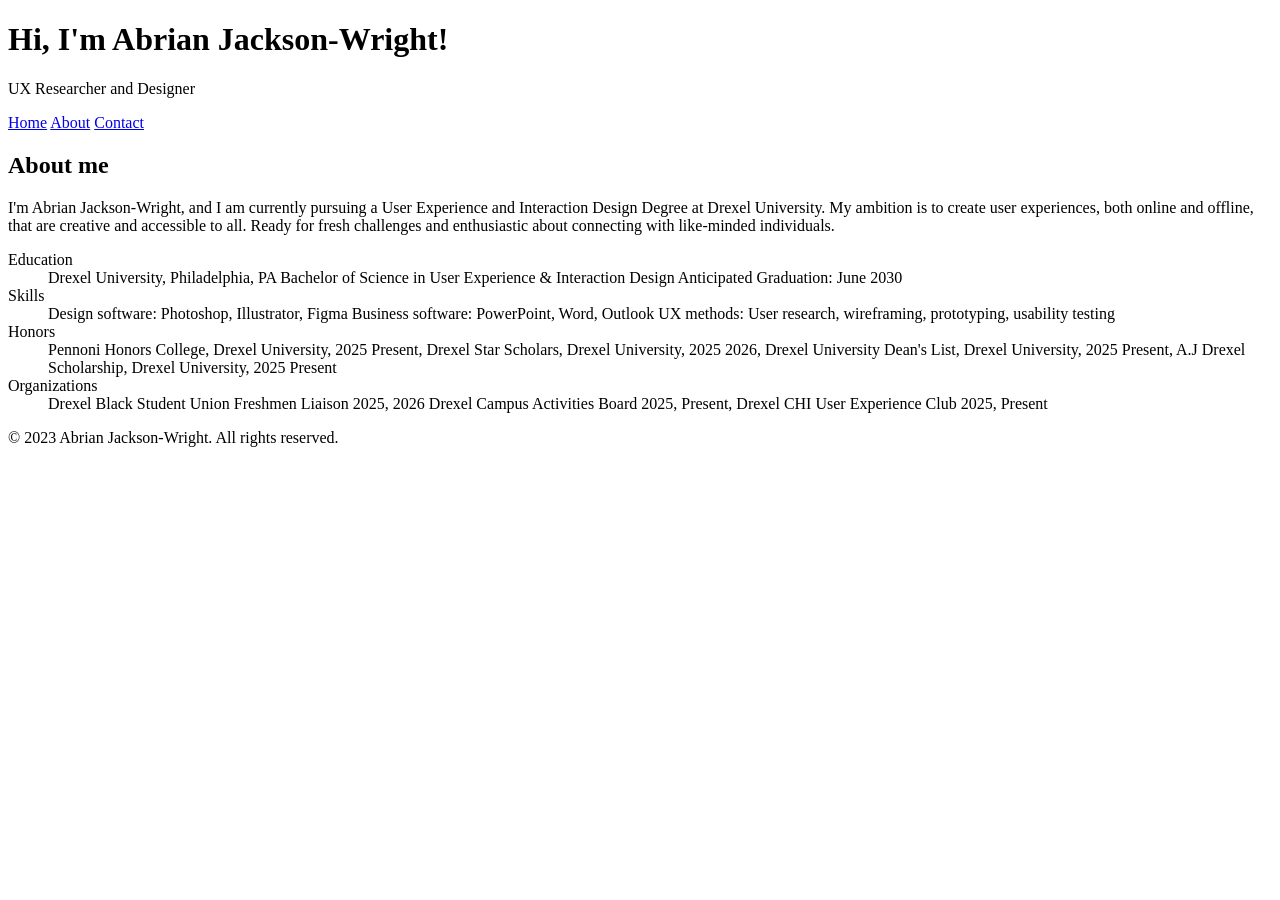
==== about.html @ bc670078 "added about me and home info with my project" ====
<!DOCTYPE html>
<html lang="en">
<head>
    <meta charset="UTF-8">
    <meta name="viewport" content="width=device-width, initial-scale=1.0">
    <title>Abrian Jackson-Wright Portfolio</title>
</head>
<body>
<header>
    <h1>Hi, I'm Abrian Jackson-Wright!</h1>
    <p>UX Researcher and Designer</p>
</header>

<nav aria-label="Primary">
<a href="#home">Home</a>
<a href="#about">About</a>
<a href="#contact">Contact</a>
</nav>

<main>
<h2>About me</h2>
<p>I'm Abrian Jackson-Wright, and I am currently pursuing a User Experience and Interaction Design Degree at Drexel University. 
    My ambition is to create user experiences, both online and offline, that are creative and accessible to all. Ready for fresh challenges and enthusiastic about connecting with like-minded individuals.
</p>
<dl>
    <dt>Education</dt>
    <dd>Drexel University, Philadelphia, PA
Bachelor of Science in User Experience & Interaction Design
Anticipated Graduation: June 2030</dd>
    <dt>Skills</dt>
    <dd>Design software: Photoshop, Illustrator, Figma
Business software: PowerPoint, Word, Outlook
UX methods: User research, wireframing, prototyping, usability testing</dd>
    <dt>Honors</dt>
    <dd>Pennoni Honors College, Drexel University, 2025 Present, Drexel Star Scholars, Drexel University, 2025 2026, Drexel University
Dean's List, Drexel University, 2025 Present, A.J Drexel Scholarship, Drexel University, 2025 Present</dd>
    <dt>Organizations</dt>
    <dd>Drexel Black Student Union Freshmen Liaison 2025, 2026 Drexel Campus Activities Board 2025, Present, Drexel CHI User
Experience Club 2025, Present</dd>
</dl>
</main>
<footer>
    <p>&copy; 2023 Abrian Jackson-Wright. All rights reserved.</p>
</footer>

</body>
</html>
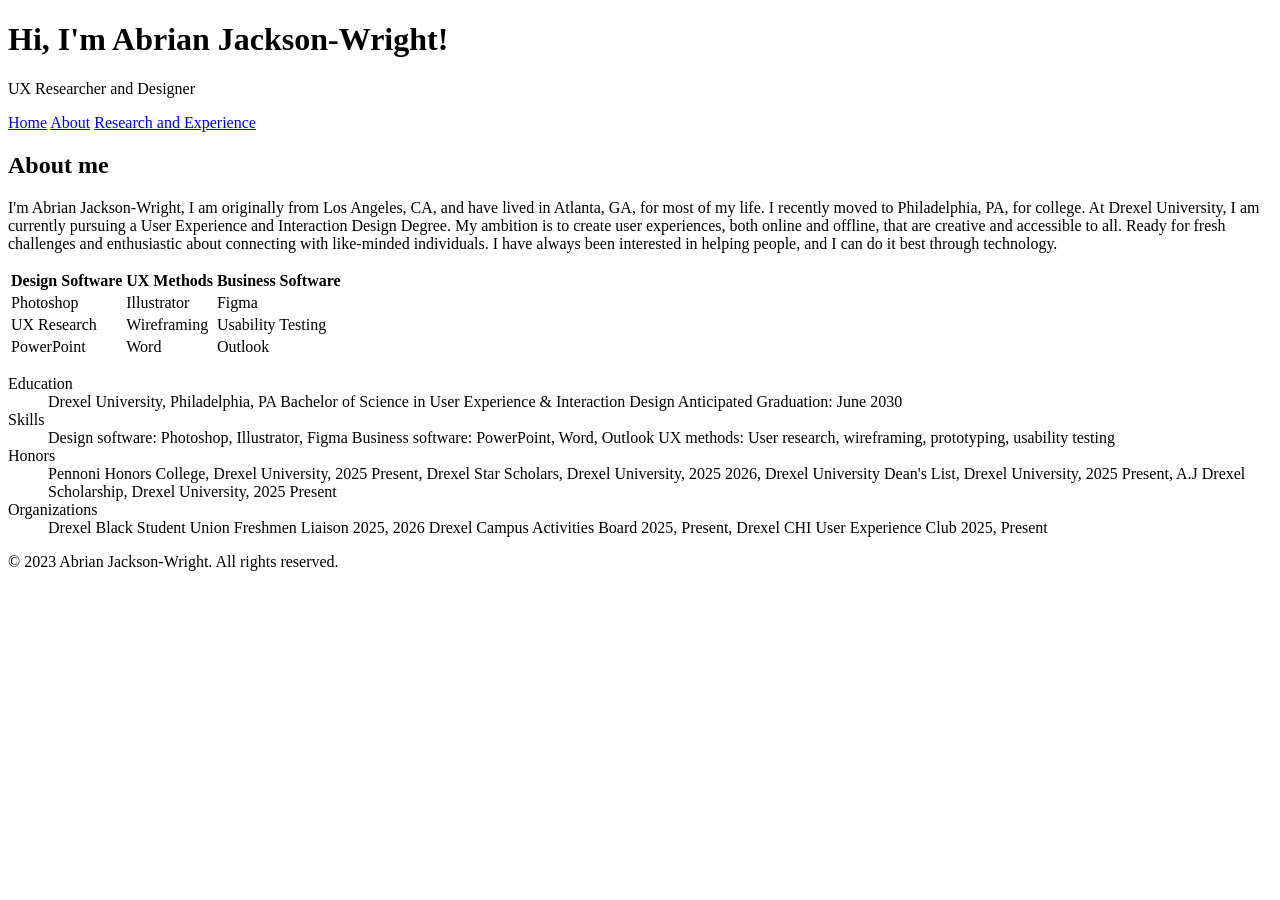
==== commit 642af1d5: "added pages" ====
--- a/about.html
+++ b/about.html
@@ -12,16 +12,38 @@
 </header>
 
 <nav aria-label="Primary">
-<a href="#home">Home</a>
-<a href="#about">About</a>
-<a href="#contact">Contact</a>
+<a href="index.html">Home</a>
+<a href="about.html">About</a>
+<a href="research.html">Research and Experience</a>
 </nav>
 
 <main>
 <h2>About me</h2>
-<p>I'm Abrian Jackson-Wright, and I am currently pursuing a User Experience and Interaction Design Degree at Drexel University. 
-    My ambition is to create user experiences, both online and offline, that are creative and accessible to all. Ready for fresh challenges and enthusiastic about connecting with like-minded individuals.
+<p>I'm Abrian Jackson-Wright, I am originally from Los Angeles, CA, and have lived in Atlanta, GA, for most of my life. I recently moved to Philadelphia, PA, for college. At Drexel University, I am currently pursuing a User Experience and Interaction Design Degree. 
+    My ambition is to create user experiences, both online and offline, that are creative and accessible to all. Ready for fresh challenges and enthusiastic about connecting with like-minded individuals. I have always been interested in helping people, and I can do it best through technology. 
 </p>
+<table>  
+    <tr>
+    <th>Design Software</th>
+    <th>UX Methods</th>
+    <th>Business Software</th>
+  </tr>
+  <tr>
+    <td>Photoshop</td>
+    <td>Illustrator</td>
+    <td>Figma</td>
+  </tr>
+  <tr>
+    <td>UX Research</td>
+    <td>Wireframing</td>
+    <td>Usability Testing</td>
+  </tr>
+  <tr>
+    <td>PowerPoint</td>
+    <td>Word</td>
+    <td>Outlook</td>
+  </tr>
+</table>
 <dl>
     <dt>Education</dt>
     <dd>Drexel University, Philadelphia, PA
@@ -38,10 +60,11 @@
     <dd>Drexel Black Student Union Freshmen Liaison 2025, 2026 Drexel Campus Activities Board 2025, Present, Drexel CHI User
 Experience Club 2025, Present</dd>
 </dl>
+
 </main>
 <footer>
     <p>&copy; 2023 Abrian Jackson-Wright. All rights reserved.</p>
 </footer>
 
 </body>
-</html>+</html>
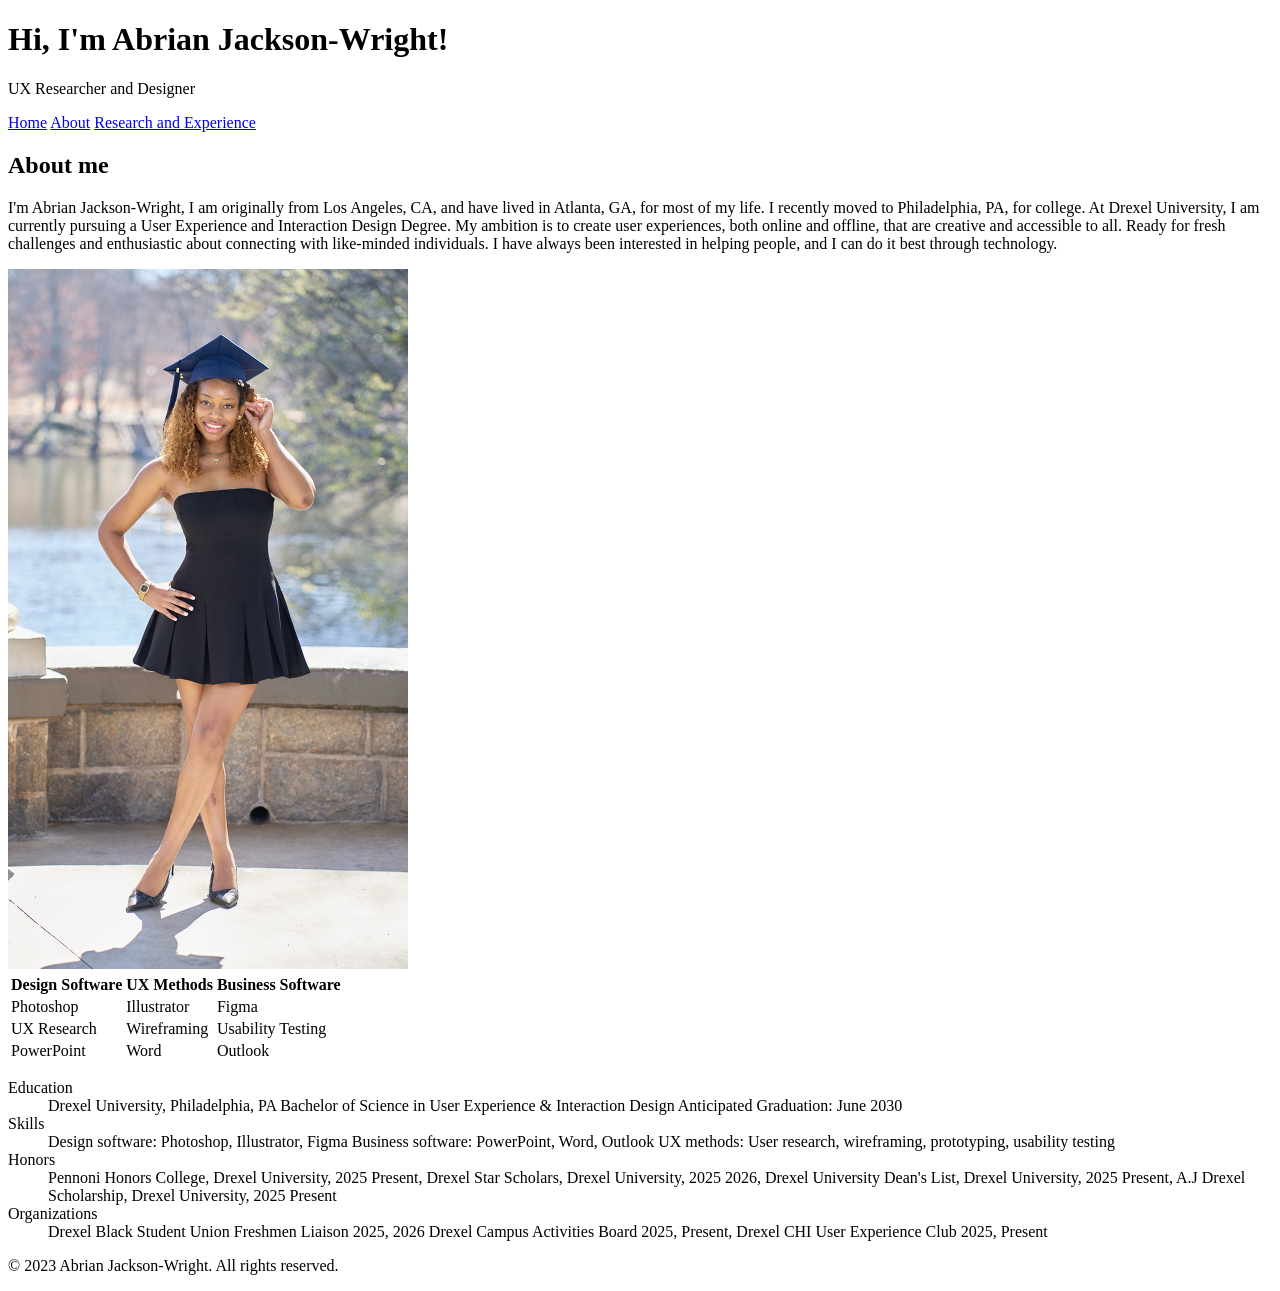
==== commit cf68e1ac: "added image" ====
--- a/about.html
+++ b/about.html
@@ -22,6 +22,7 @@
 <p>I'm Abrian Jackson-Wright, I am originally from Los Angeles, CA, and have lived in Atlanta, GA, for most of my life. I recently moved to Philadelphia, PA, for college. At Drexel University, I am currently pursuing a User Experience and Interaction Design Degree. 
     My ambition is to create user experiences, both online and offline, that are creative and accessible to all. Ready for fresh challenges and enthusiastic about connecting with like-minded individuals. I have always been interested in helping people, and I can do it best through technology. 
 </p>
+<img src="Images/Grad.png" alt="Graduation Picture" width="400" height="700">
 <table>  
     <tr>
     <th>Design Software</th>
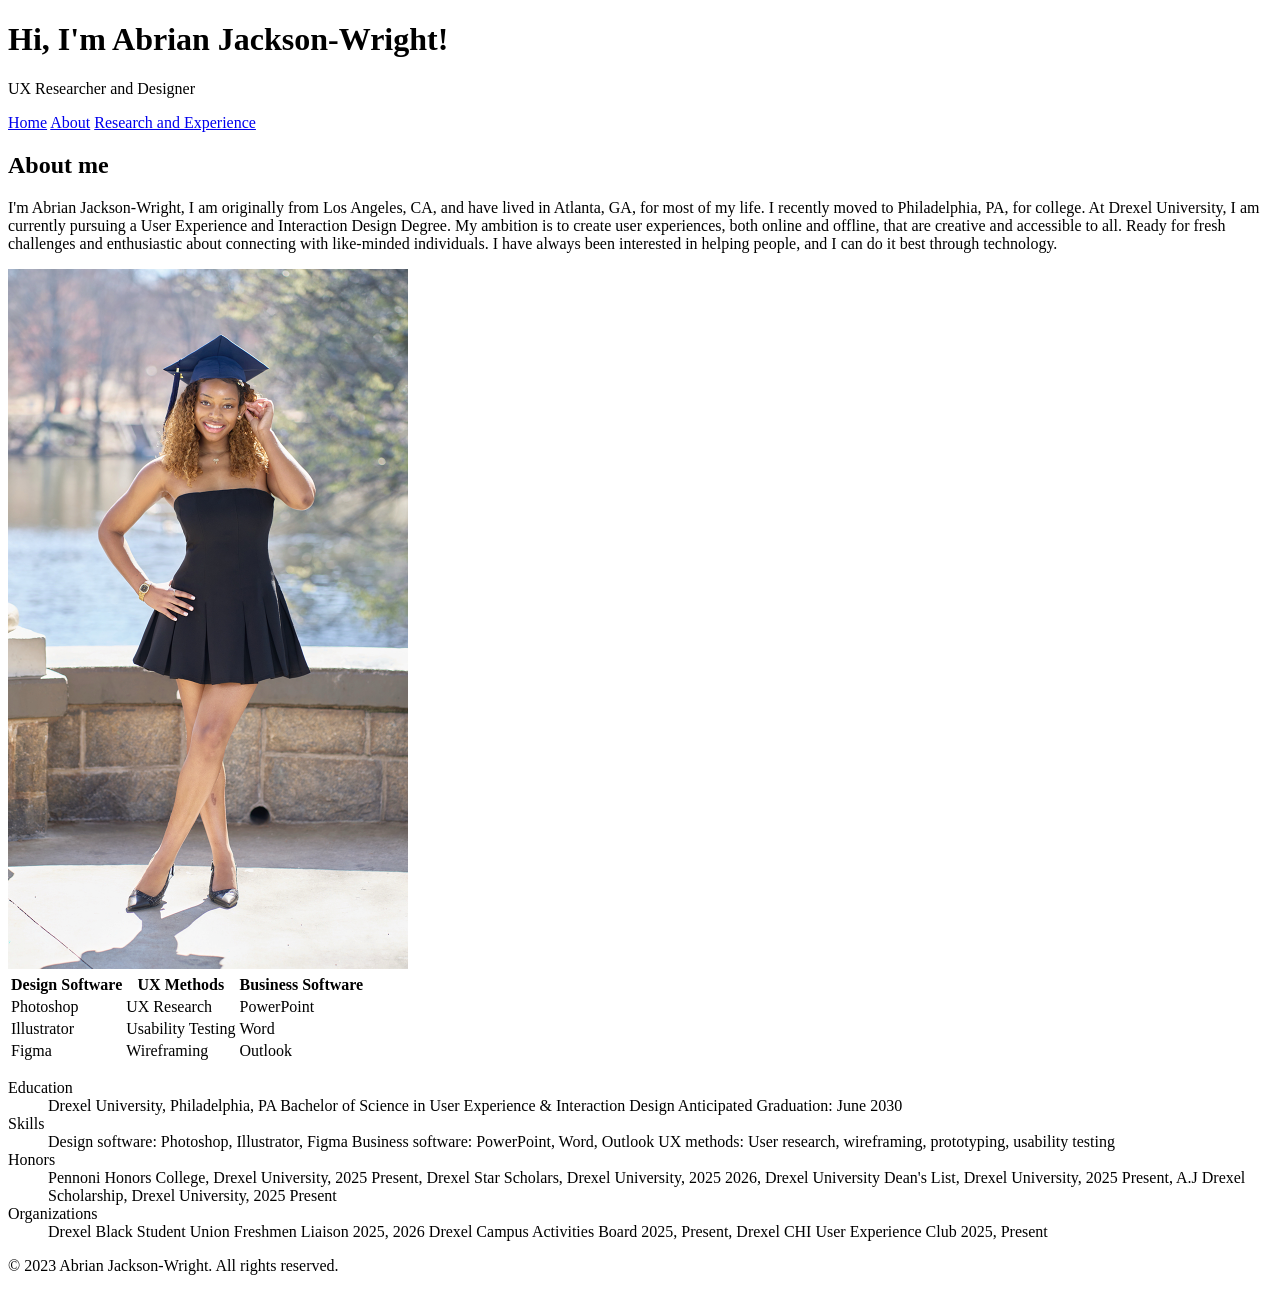
==== commit 474b32c0: "fixed table" ====
--- a/about.html
+++ b/about.html
@@ -23,27 +23,31 @@
     My ambition is to create user experiences, both online and offline, that are creative and accessible to all. Ready for fresh challenges and enthusiastic about connecting with like-minded individuals. I have always been interested in helping people, and I can do it best through technology. 
 </p>
 <img src="Images/Grad.png" alt="Graduation Picture" width="400" height="700">
-<table>  
+<table> 
+    <thead> 
     <tr>
-    <th>Design Software</th>
-    <th>UX Methods</th>
-    <th>Business Software</th>
+    <th scope="col">Design Software</th>
+    <th scope="col">UX Methods</th>
+    <th scope="col">Business Software</th>
+  </tr>
+</thead>
+<tbody>
+  <tr>
+    <td>Photoshop</td>
+    <td>UX Research</td>
+    <td>PowerPoint</td>
   </tr>
   <tr>
-    <td>Photoshop</td>
     <td>Illustrator</td>
-    <td>Figma</td>
+    <td>Usability Testing</td>
+    <td>Word</td>
   </tr>
   <tr>
-    <td>UX Research</td>
+    <td>Figma</td>
     <td>Wireframing</td>
-    <td>Usability Testing</td>
-  </tr>
-  <tr>
-    <td>PowerPoint</td>
-    <td>Word</td>
     <td>Outlook</td>
   </tr>
+</tbody>
 </table>
 <dl>
     <dt>Education</dt>
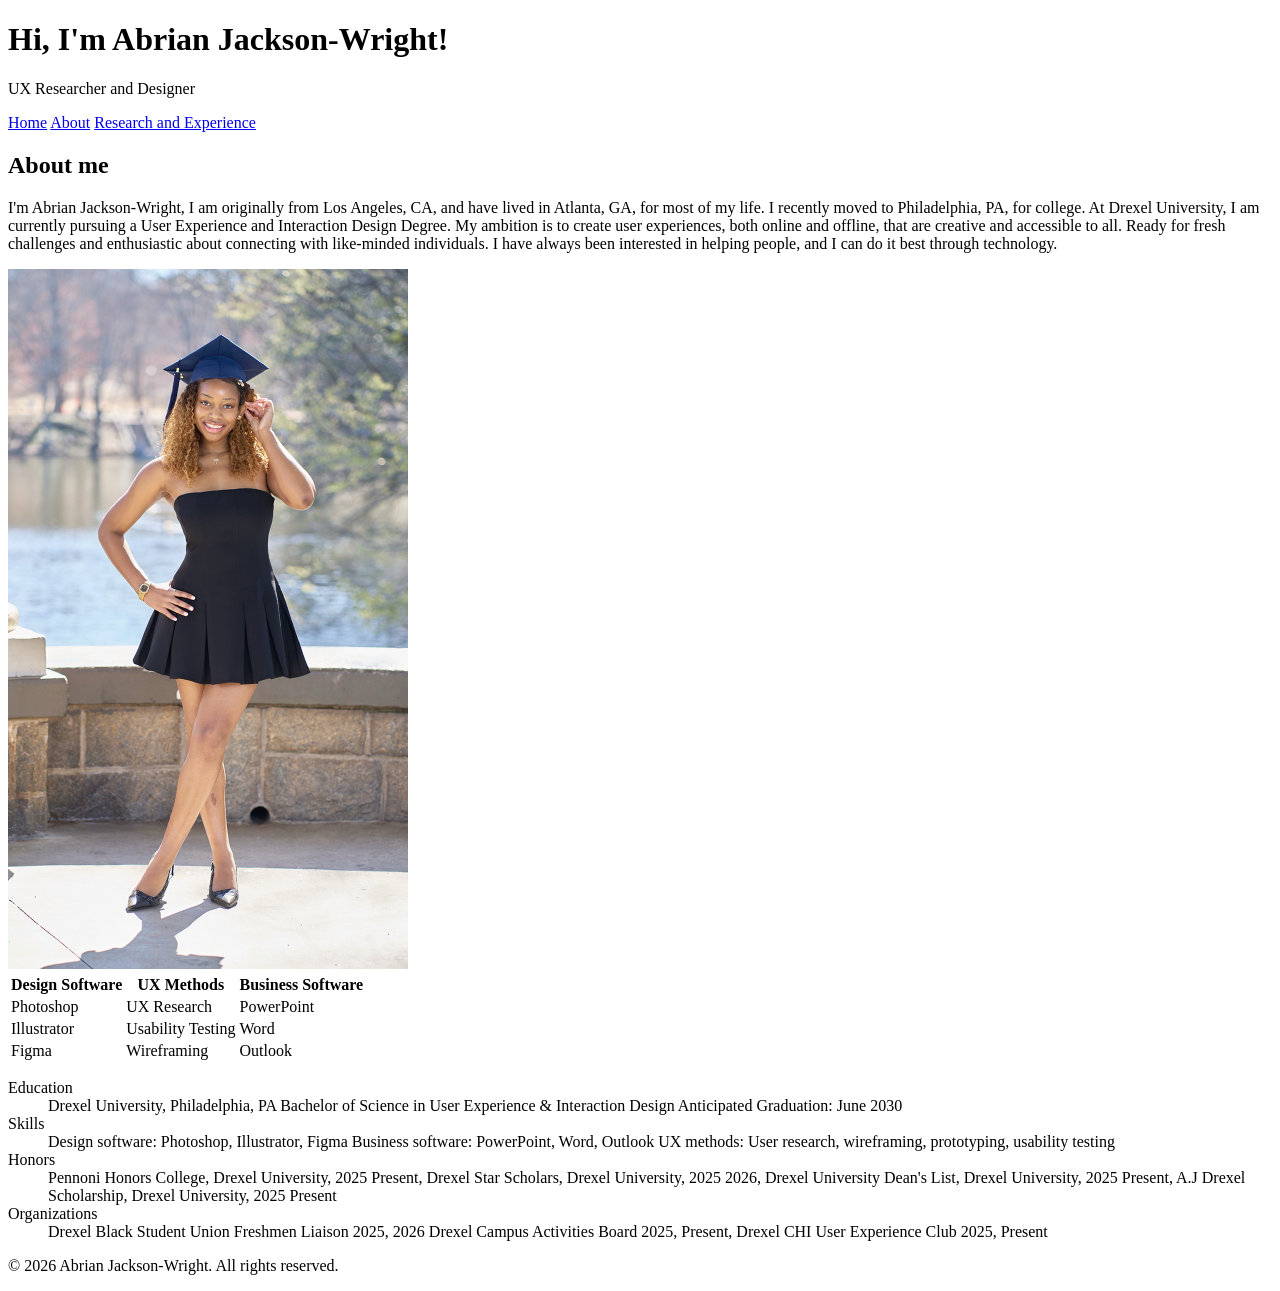
==== commit 197e7b4f: "edited thid weeks work fixed alt tags" ====
--- a/about.html
+++ b/about.html
@@ -4,16 +4,17 @@
     <meta charset="UTF-8">
     <meta name="viewport" content="width=device-width, initial-scale=1.0">
     <title>Abrian Jackson-Wright Portfolio</title>
+    <link rel="stylesheet" href="styles/styles.css">
 </head>
 <body>
-<header>
+<header id="hero">
     <h1>Hi, I'm Abrian Jackson-Wright!</h1>
     <p>UX Researcher and Designer</p>
 </header>
 
 <nav aria-label="Primary">
-<a href="index.html">Home</a>
-<a href="about.html">About</a>
+<a href="index.html" >Home</a>
+<a href="about.html" >About</a>
 <a href="research.html">Research and Experience</a>
 </nav>
 
@@ -22,7 +23,7 @@
 <p>I'm Abrian Jackson-Wright, I am originally from Los Angeles, CA, and have lived in Atlanta, GA, for most of my life. I recently moved to Philadelphia, PA, for college. At Drexel University, I am currently pursuing a User Experience and Interaction Design Degree. 
     My ambition is to create user experiences, both online and offline, that are creative and accessible to all. Ready for fresh challenges and enthusiastic about connecting with like-minded individuals. I have always been interested in helping people, and I can do it best through technology. 
 </p>
-<img src="Images/Grad.png" alt="Graduation Picture" width="400" height="700">
+<img src="Images/Grad.png" alt="Abrian Jackson-Wright professional graduation photo" width="400" height="700">
 <table> 
     <thead> 
     <tr>
@@ -68,7 +69,7 @@
 
 </main>
 <footer>
-    <p>&copy; 2023 Abrian Jackson-Wright. All rights reserved.</p>
+    <p>&copy; 2026 Abrian Jackson-Wright. All rights reserved.</p>
 </footer>
 
 </body>
--- a/styles/styles.css
+++ b/styles/styles.css
@@ -0,0 +1,54 @@
+/* type selectors */
+body {
+    /* body selector for whole page */
+    
+}
+
+h1 {
+    /* h1 selector for main headings */
+    
+}   
+
+h2 {
+    /* h2 selector for subheadings */
+    
+}
+
+/* combinator selectors */
+
+main p {
+   
+    /* main p selector for paragraphs within the main content */
+}
+
+nav a {
+    /* nav a selector for links within the navigation */
+}
+
+footer p {
+    /* footer p selector for paragraphs within the footer */
+}
+
+
+/* class selectors */
+
+.profile-image {
+    /* profile-image selector for the profile image */
+}
+.introduction {
+    /* introduction section on home page */
+}
+
+/* id selectors */
+
+#hero {
+    /* header with my name */
+}
+
+nav a:hover {
+    /* links within the navigation when hovered */
+}
+
+nav a:focus-visible {
+    /* links within the navigation when focused */
+}
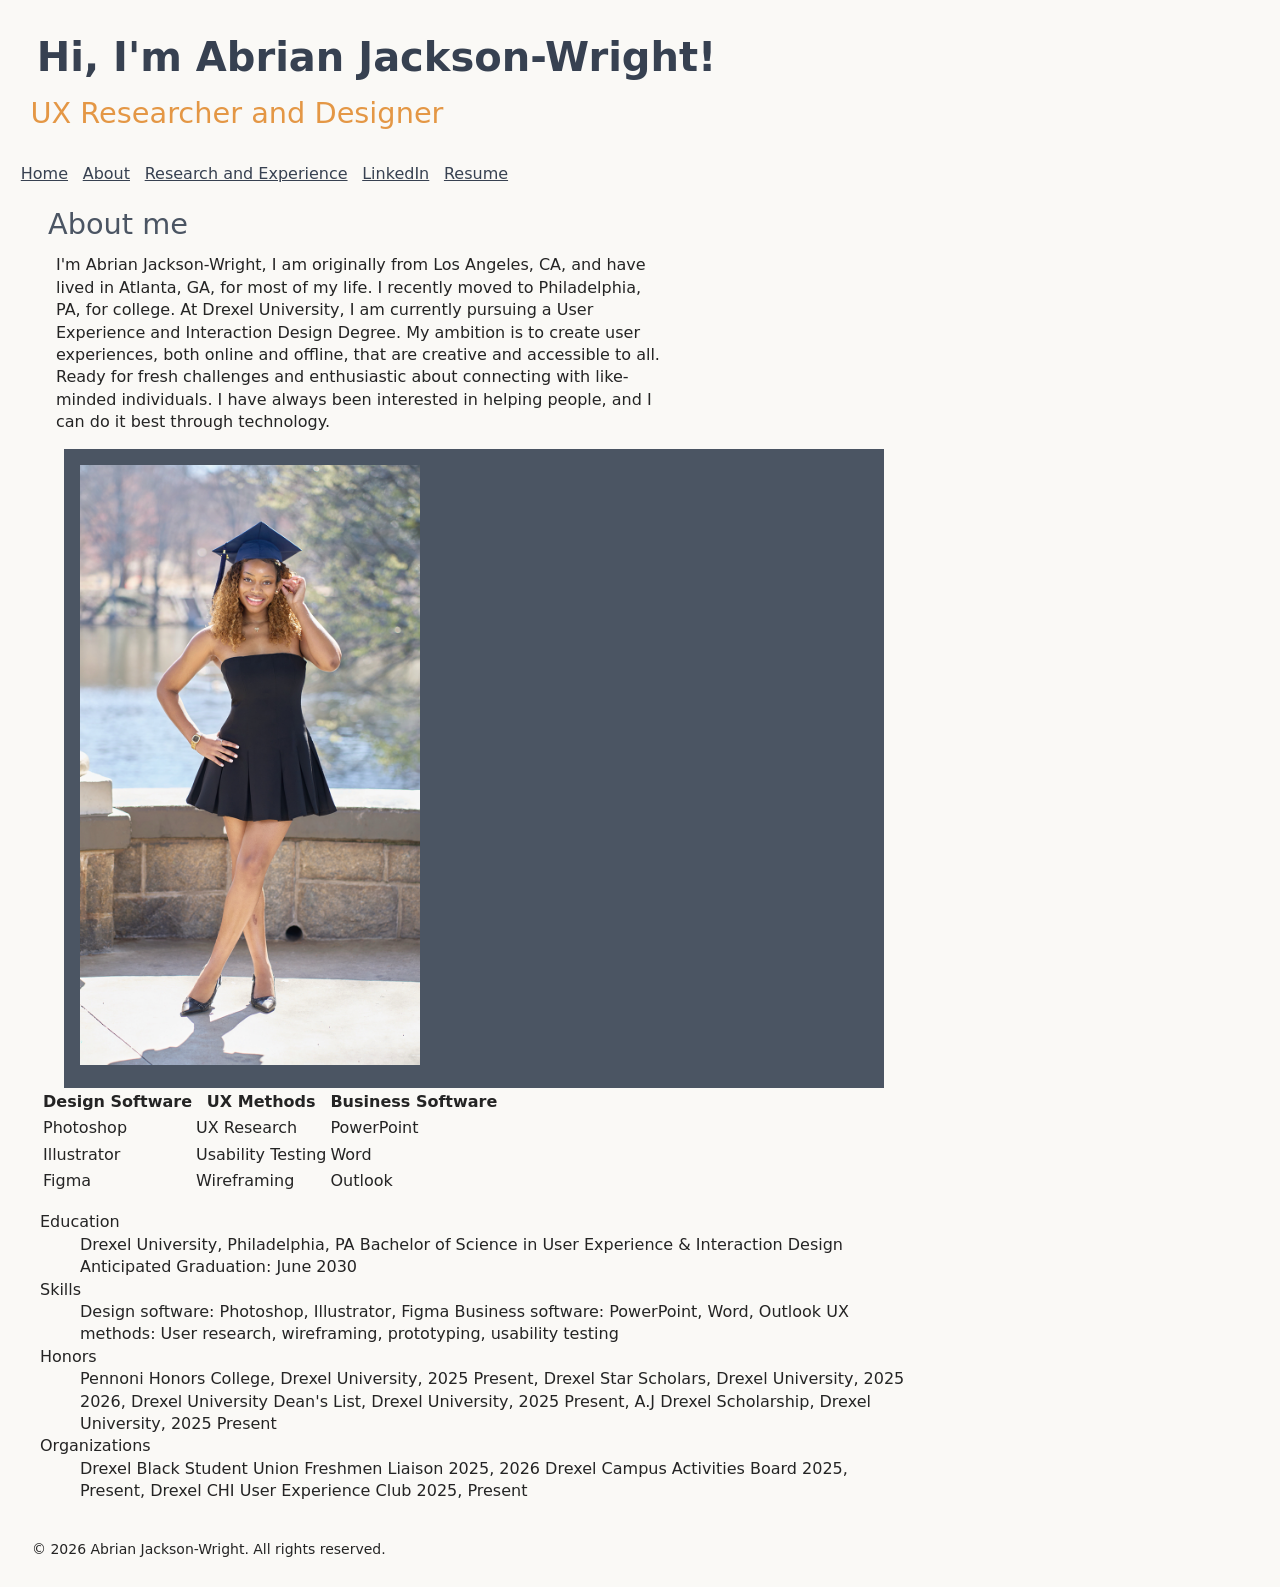
==== commit 6e465c87: "added spacing, updated colors, added buttons" ====
--- a/about.html
+++ b/about.html
@@ -16,6 +16,8 @@
 <a href="index.html" >Home</a>
 <a href="about.html" >About</a>
 <a href="research.html">Research and Experience</a>
+<a href="https://www.linkedin.com/in/abrianjacksonwright">LinkedIn</a>
+<a href="Resume.pdf">Resume</a>
 </nav>
 
 <main>
@@ -23,7 +25,10 @@
 <p>I'm Abrian Jackson-Wright, I am originally from Los Angeles, CA, and have lived in Atlanta, GA, for most of my life. I recently moved to Philadelphia, PA, for college. At Drexel University, I am currently pursuing a User Experience and Interaction Design Degree. 
     My ambition is to create user experiences, both online and offline, that are creative and accessible to all. Ready for fresh challenges and enthusiastic about connecting with like-minded individuals. I have always been interested in helping people, and I can do it best through technology. 
 </p>
-<img src="Images/Grad.png" alt="Abrian Jackson-Wright professional graduation photo" width="400" height="700">
+<section class="about">
+    <img src="Images/Grad.png" alt="Abrian Jackson-Wright professional graduation photo" width="340" height="600">
+</section>
+
 <table> 
     <thead> 
     <tr>
--- a/styles/styles.css
+++ b/styles/styles.css
@@ -1,54 +1,179 @@
+/* Design Tokens */
+:root {
+    --background-color: #FAF9F6;
+    --text-color: #242424;
+    --primary-color: #374151;
+    --secondary-color: #4B5563;
+    --extra-color: #e49745;
+    --tertiary-color: #EDEAE4;
+    --link-color: #374151;
+    --hover-color: #476083;
+    --focus-color: #111827;
+
+    --font-smaller: 0.875rem;
+    --font-body: 1rem;
+    --font-h2: 1.8rem;
+    --font-h1: 2.5rem;
+    --font-h3: 1.2rem;
+}
+* {
+    box-sizing: border-box;
+}
+
 /* type selectors */
 body {
     /* body selector for whole page */
-    
+    background-color: var(--background-color);
+    color: var(--text-color);
+    font-size: var(--font-body);
+    line-height: 1.4;
+    font-weight: 400;
+    margin: 0rem;
+    padding: 1rem;
+
+    font-family:
+	    system-ui,
+		-apple-system,
+		BlinkMacSystemFont,
+		'Segoe UI',
+		Roboto,
+		sans-serif;
 }
 
 h1 {
     /* h1 selector for main headings */
+    color: var(--primary-color);
+    font-size: var(--font-h1);
+    font-weight: 700;
+    line-height: 1.0;
+    margin: 0.4rem;
     
+
 }   
 
 h2 {
     /* h2 selector for subheadings */
-    
+    color: var(--secondary-color);
+    font-size: var(--font-h2);
+    font-weight: 400;
+    line-height: 1.0;
+    margin: 0.5rem;
+
+}
+h3 {
+    /* h3 selector for subheadings */
+    color: var(--secondary-color);
+    font-size: var(--font-h3);
+    font-weight: 200;
+    line-height: 1.4;
+    margin: 0.5rem;
+
 }
 
+
 /* combinator selectors */
+main {
+    /* main content column */
+    max-width: 900px;
+    margin-inline: auto;
+    padding: 0.5rem 1rem;
+    margin: 0.5rem;
+}
+main p {
+    /* main p selector for paragraphs within the main content */
+    color: var(--text-color);
+    font-size: var(--font-body);
+    max-width: 60ch;
+    margin: 1rem;
 
-main p {
    
-    /* main p selector for paragraphs within the main content */
 }
 
 nav a {
     /* nav a selector for links within the navigation */
+   color: var(--link-color);
+    padding: 0.2rem;
+    margin: 0.1rem;
+    
 }
 
+/* interactive states */
+
+nav a:hover {
+    /* links within the navigation when hovered */
+    color: var( --extra-color);
+    font-size: var(--font-body);
+}
+
+nav a:focus-visible {
+    /* links within the navigation when focused */
+    color: var(--focus-color);
+    font-size: var(--font-body);
+    line-height: 1.3;
+    outline: 2px solid var(--focus-color);
+    outline-offset: 2px;
+    font-weight: 400;
+    
+}
+.button {
+    background-color: var(--primary-color);
+    color: var(--background-color);
+    padding: 0.75rem 1rem;
+    border: 1px solid var(--primary-color);
+    border-radius: 6px;
+    text-decoration: none;
+    margin-top: 0.3rem;
+    display: inline-block;
+    
+}
+
+.button:hover {
+    background-color: var(--hover-color);
+    color: var(--background-color);
+}
+
+.button:focus-visible {
+    outline: 2px solid var(--focus-color);
+    outline-offset: 2px;
+}
 footer p {
     /* footer p selector for paragraphs within the footer */
+    color: var(--text-color);
+    font-size: var(--font-smaller);
+    line-height: 1.2;
+    font-weight: 300;
+    margin-inline: 1rem;
+    
 }
 
 
 /* class selectors */
 
-.profile-image {
-    /* profile-image selector for the profile image */
+.introduction {
+ /* introduction section on home page */
+ background-color: var(--tertiary-color);
+ padding: 0.5rem;
+ margin: 0.5rem;
+
+
+    
 }
-.introduction {
-    /* introduction section on home page */
+.about {
+ /* about section on about page */
+ background-color: var(--secondary-color);
+ margin-inline: 1.5rem;
+    padding: 1rem;
 }
 
 /* id selectors */
 
 #hero {
     /* header with my name */
+    color: var( --extra-color);
+    font-size: var(--font-h2);
+    line-height: 0.5;
+    font-weight: 400;
+    margin: 0.5rem;
+    padding: 0.4rem;
+    
 }
-
-nav a:hover {
-    /* links within the navigation when hovered */
-}
-
-nav a:focus-visible {
-    /* links within the navigation when focused */
-}
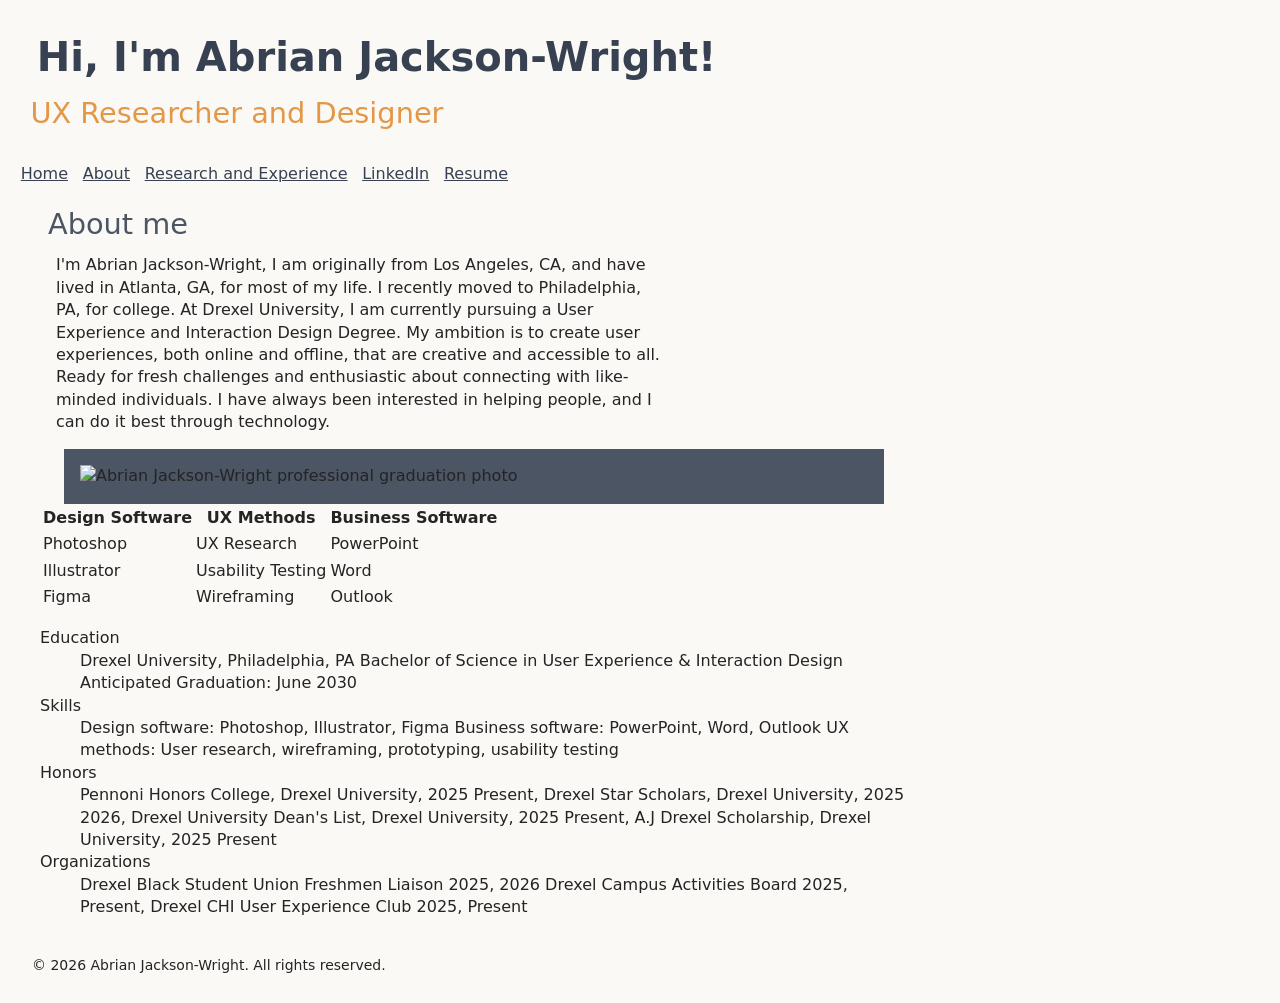
==== commit ac52d1ac: "fix images" ====
--- a/about.html
+++ b/about.html
@@ -26,7 +26,7 @@
     My ambition is to create user experiences, both online and offline, that are creative and accessible to all. Ready for fresh challenges and enthusiastic about connecting with like-minded individuals. I have always been interested in helping people, and I can do it best through technology. 
 </p>
 <section class="about">
-    <img src="Images/Grad.png" alt="Abrian Jackson-Wright professional graduation photo" width="340" height="600">
+    <img src="images/grad.png" alt="Abrian Jackson-Wright professional graduation photo" width="340" height="600">
 </section>
 
 <table> 
--- a/styles/styles.css
+++ b/styles/styles.css
@@ -177,3 +177,14 @@
     padding: 0.4rem;
     
 }
+.visually-hidden {
+    /* visually hidden class for accessibility */
+    position: absolute;
+    width: 1px;
+    height: 1px;
+    padding: 0;
+    margin: -1px;
+    overflow: hidden;
+    clip: rect(0, 0, 0, 0);
+    border: 0;
+}
